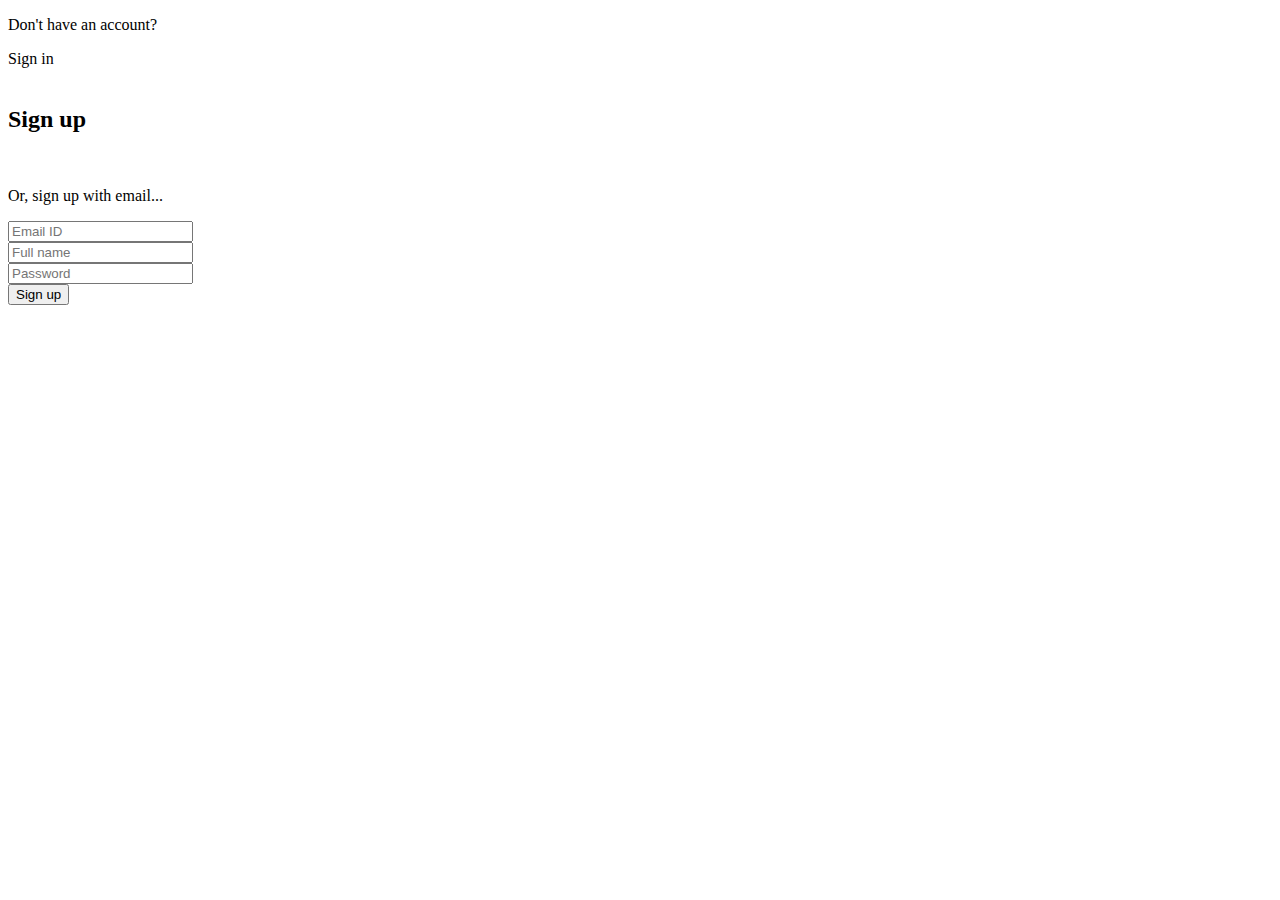
==== project_perangkat_lunak/index.html @ 409516b1 "update" ====
<!DOCTYPE html>
<html lang="en">
<head>
    <meta charset="UTF-8">
    <meta http-equiv="X-UA-Compatible" content="IE=edge">
    <meta name="viewport" content="width=device-width, initial-scale=1.0">
    <title>PROJECT PERANGKAT LUNAK</title>
    <link rel="stylesheet" href="style.css">
    <link rel="stylesheet" href="https://unicons.iconscout.com/release/v4.0.0/css/line.css">
</head>

<body>
    
    
    <!-- Sign In Form -->
    <!-- <div class="form-container sign-in-form">
        <div class="form-box sign-in-box">
            <h2>Login</h2>
            <form action="">
                <div class="field">
                    <i class="uil uil-at"></i>
                    <input type="email" placeholder="Email ID" id="EmailId" id="emailSignIn"/>
                </div>
                <div class="field">
                    <i class="uil uil-lock-alt"></i>
                    <input class="password-input" type="password" placeholder="Password" id="pwSignIn"/>
                    <div class="eye-btn"> <i class="uil uil-eye-slash"></i> </div>
                </div>
                <div class="forgot-link">
                    <a href="">Forgot Password</a>
                </div>
                <input class="submit-btn" type="button" value="Login" id="signIn">
            </form>
            <div class="login-options">
                <p class="text">Or, login with...</p>
                <div class="other-logins">
                    <a href=""> <img src="./img/google.png" alt=""></a>
                    <a href=""> <img src="./img/facebook.png" alt=""></a>
                </div>
            </div>
        </div>
        <div class="imgBox sign-in-imgBox">
            <div class="sliding-link">
                <p>Don't have an account?</p>
                <span class="sign-up-btn">Sign up</span>
            </div>
            <img src="./img/sign-in.png" alt="">
        </div>
    </div> -->


    <!-- Sign Up Form -->
    <div class="form-container sign-up-form">
        <div class="imgBox sign-up-imgBox">
            <div class="sliding-link">
                <p>Don't have an account?</p>
                <span class="sign-in-btn">Sign in</span>
            </div>
            <img src="./img/sign-up.png" alt="">
        </div>
        <div class="form-box sign-up-box">
            <h2>Sign up</h2>
            <div class="login-options">
                <div class="other-logins">
                    <a href=""> <img src="./img/google.png" alt=""></a>
                    <a href=""> <img src="./img/facebook.png" alt=""></a>
                </div>
                <p class="text">Or, sign up with email...</p>
            </div>

            <form action="">
                <div class="field">
                    <i class="uil uil-at"></i>
                    <input type="email" placeholder="Email ID" id="emailSignUp" />
                </div>
                <div class="field">
                    <i class="uil uil-user"></i>
                    <input type="text" placeholder="Full name" id="username" />
                </div>
                <div class="field">
                    <i class="uil uil-lock-alt"></i>
                    <input type="password" placeholder="Password" id="pwSignUp" />
                </div>
                
                <input class="submit-btn" type="button" value="Sign up" id="signUp">
            </form>
        </div>
    </div>

    <script src="./js/app.js"></script>
    <script type="module" src="./js/myscript.js"></script>
</body>
</html>
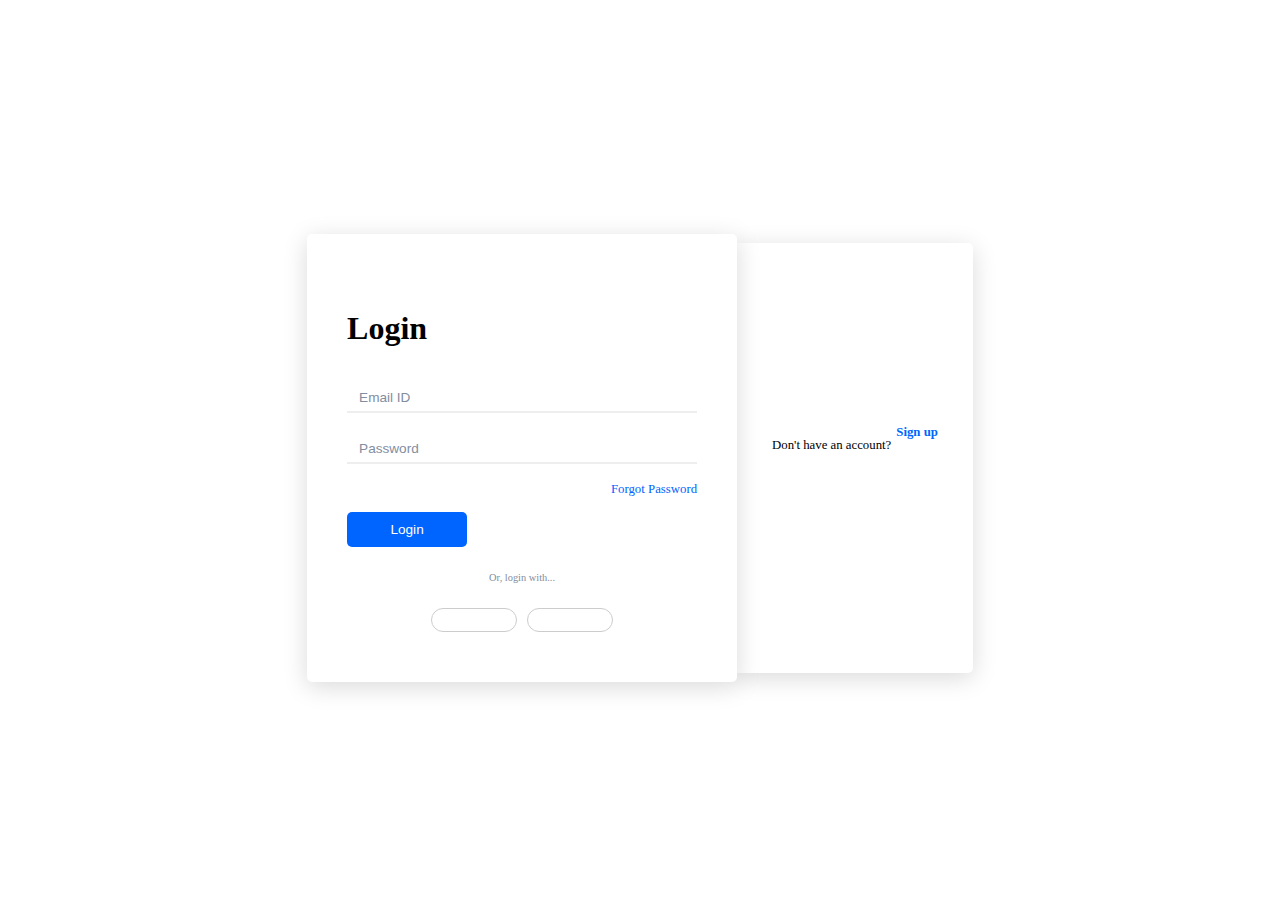
==== commit 249a1771: "update" ====
--- a/project_perangkat_lunak/index.html
+++ b/project_perangkat_lunak/index.html
@@ -13,7 +13,7 @@
     
     
     <!-- Sign In Form -->
-    <!-- <div class="form-container sign-in-form">
+    <div class="form-container sign-in-form">
         <div class="form-box sign-in-box">
             <h2>Login</h2>
             <form action="">
@@ -46,7 +46,7 @@
             </div>
             <img src="./img/sign-in.png" alt="">
         </div>
-    </div> -->
+    </div>
 
 
     <!-- Sign Up Form -->
--- a/project_perangkat_lunak/style.css
+++ b/project_perangkat_lunak/style.css
@@ -0,0 +1,271 @@
+@import url('https://fonts.googleapis.com/css2?family=Poppins:wght@100;200;300;400;500;600;700;800;900');
+
+/* *{
+    margin: 0;
+    padding: 0;
+    box-sizing: border-box;
+    font-family: 'Poppins', sans-serif;
+    
+} */
+
+body{
+    min-height: 100vh;
+    background: #fff;
+    display: flex;  
+    justify-content: center;
+    align-items: center;
+}
+
+.form-container{
+    position: absolute;
+    display: flex;
+    justify-content: center;
+    align-items: center;
+    font-size: 1rem;
+}
+
+.form-box{
+    z-index: 999;   
+    background: #fff;
+    box-shadow: 0 5px 25px rgb(0 0 0/15%);
+    width: 350px;   
+    padding: 50px 40px;
+    border-radius: 5px; 
+    overflow: hidden;
+}
+
+.form-box h2{
+    font-size: 2em;
+    margin-bottom: 40px;
+    font-weight: 700;
+}
+
+.form-box .field{
+    display: flex;
+    justify-content: center;    
+    align-items: center;    
+    border-bottom: 2px solid #eee;  
+    margin-bottom: 25px;
+}
+
+.form-box .field.active{  
+    border-bottom: 2px solid #0065ff;  
+    transition: 0.3s ease;
+}
+
+.form-box .field input{
+    border: none;
+    outline: none;
+    background: none;
+    width: 100%;    
+    font-size: 1em;
+    padding-bottom: 5px;
+}
+
+.form-box .field i{
+    color: #828da0;
+    font-size: 1.3em;
+    margin-right: 10px;
+    padding-bottom: 5px;
+}
+
+.form-box .field.active i{  
+    color: #0065ff;
+    transition: 0.3s ease;
+}
+
+::placeholder{
+    color: #828da0;
+    font-size: 0.85em;
+}
+
+.eye-btn{
+    cursor: pointer;
+    color: #0065;
+    transition: 0.3s ease;
+}
+
+.eye-btn i:hover{
+    color: #0065ff;
+    transition: 0.3s ease;
+}
+
+.forgot-link{
+    text-align: right;
+    transform: translateY(-10px);
+}
+
+.forgot-link a{
+    color: #0065ff;
+    font-size: 0.8em;   
+    text-decoration: none;
+    font-weight: 500;
+}
+
+.submit-btn{
+    background: #0065ff;
+    color: #fff;
+    border: none;
+    outline: none;
+    width: 120px;
+    padding: 10px 30px;
+    border-radius: 5px;
+    font-size: 0.85em;
+    font-weight: 500;
+    margin-top: 5px;
+    cursor: pointer;   
+}
+
+.login-options{
+    display: flex;
+    justify-content: center;
+    align-items: center;
+    flex-direction: column;
+}
+
+.login-options .text{
+    color: #828da0;
+    font-size: 0.65em;
+    margin: 25px 0; 
+}
+
+.other-logins{
+    display: flex;
+}
+
+.other-logins a{
+    border: 1px solid #ccc;
+    padding: 11px 32px;
+    border-radius: 12px;
+    display: flex;
+    justify-content: center;
+    align-items: center;
+    margin: 0 5px;
+    transition: border 0.3 ease;
+}
+
+.other-logins a:hover{
+    border: 1px solid #0065ff;
+}
+
+.other-logins a img{
+    width: 20px;
+}
+
+.imgBox img{
+    max-width: 300px;
+}
+
+.sliding-link{
+    display: flex;
+     font-size: 0.8em;
+     margin-bottom: 25px;
+ }
+ 
+ .sliding-link span{
+     color: #0065ff;
+     font-weight:  600;
+     margin-left: 5px;
+     cursor: pointer;
+ }
+ 
+ .imgBox{
+     z-index: 888;
+     display: flex;
+     justify-content: center;
+     align-items: center;
+     flex-direction: column;
+     background: #fff;
+     box-shadow: 0 5px 25px rgb(0 0 0/15%);
+     height: 400px;
+     padding: 15px 35px;
+ } 
+
+.sign-in-imgBox{
+    border-radius: 0 5px 5px 0;
+}
+
+.sign-up-imgBox{
+    border-radius: 5px 0 0 5px;
+}
+
+.sign-in-form.hide .sign-in-box{
+    transform: translateX(100%);
+    visibility: hidden;
+}
+
+.sign-in-form.hide .sign-in-imgBox{
+    transform: translateX(-100%);
+    visibility: hidden;
+}
+
+.sign-in-form.show .sign-in-box,
+.sign-in-form.show .sign-in-imgBox{
+    transform: translateX(0);
+    visibility: visible;
+    transition: 0.5s ease;
+}
+
+.sign-up-form .sign-up-imgBox{
+    transform: translateX(100%);
+    visibility: hidden;
+}
+
+.sign-up-form .sign-up-box{
+    transform: translateX(-100%);
+    visibility: hidden;
+}
+
+.sign-up-form.show .sign-up-imgBox,
+.sign-up-form.show .sign-up-box{
+    transform: translateX(0);
+    visibility: visible;
+    transition: 0.5s ease;
+}
+
+@media screen and (max-width: 735px){
+    .form-container {
+     flex-direction: column;
+     top: 0;
+     overflow: hidden;
+     padding: 30px;
+    } 
+ 
+    .form-box{
+    box-shadow: none;
+    padding: 0; 
+    }
+ 
+    .imgBox img{
+    max-width: 45%;
+    min-width: 180px;
+    }
+ 
+    .imgBox {
+    box-shadow: none;
+    width: 100%;
+    height: auto;
+    padding: 35px 35px 15px;
+    }
+ 
+    .sign-up-form{
+    display: none;
+    }
+}
+ 
+@media screen and (max-width:450px){
+    .form-container{
+        font-size: 0.9rem;
+    }
+ 
+    .form-box{
+        width: 100%;
+    }
+}
+ 
+@media screen and (max-width:325px){
+    .other-logins a{
+        padding: 9px 25px;
+        margin: 0 3 px;
+    }
+}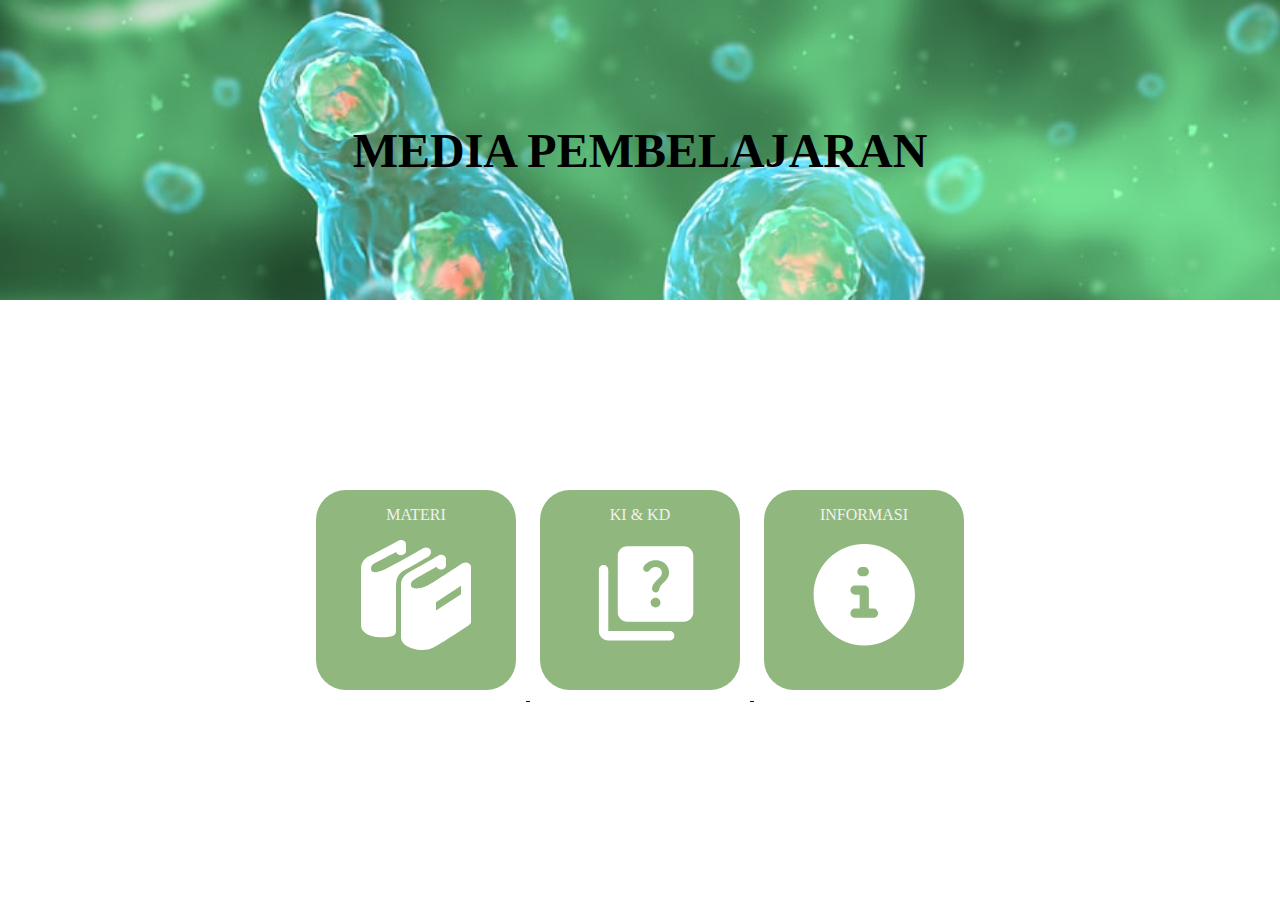
==== commit 82c0c76d: "update" ====
--- a/project_perangkat_lunak/index.html
+++ b/project_perangkat_lunak/index.html
@@ -4,90 +4,82 @@
     <meta charset="UTF-8">
     <meta http-equiv="X-UA-Compatible" content="IE=edge">
     <meta name="viewport" content="width=device-width, initial-scale=1.0">
-    <title>PROJECT PERANGKAT LUNAK</title>
-    <link rel="stylesheet" href="style.css">
-    <link rel="stylesheet" href="https://unicons.iconscout.com/release/v4.0.0/css/line.css">
+    <link rel="stylesheet" href="./css/styledashboard.css">
+    <link rel="preconnect" href="https://fonts.googleapis.com">
+    <link rel="preconnect" href="https://fonts.gstatic.com" crossorigin>
+    <title>Admin</title>
 </head>
 
 <body>
-    
-    
-    <!-- Sign In Form -->
-    <div class="form-container sign-in-form">
-        <div class="form-box sign-in-box">
-            <h2>Login</h2>
-            <form action="">
-                <div class="field">
-                    <i class="uil uil-at"></i>
-                    <input type="email" placeholder="Email ID" id="EmailId" id="emailSignIn"/>
-                </div>
-                <div class="field">
-                    <i class="uil uil-lock-alt"></i>
-                    <input class="password-input" type="password" placeholder="Password" id="pwSignIn"/>
-                    <div class="eye-btn"> <i class="uil uil-eye-slash"></i> </div>
-                </div>
-                <div class="forgot-link">
-                    <a href="">Forgot Password</a>
-                </div>
-                <input class="submit-btn" type="button" value="Login" id="signIn">
-            </form>
-            <div class="login-options">
-                <p class="text">Or, login with...</p>
-                <div class="other-logins">
-                    <a href=""> <img src="./img/google.png" alt=""></a>
-                    <a href=""> <img src="./img/facebook.png" alt=""></a>
-                </div>
-            </div>
-        </div>
-        <div class="imgBox sign-in-imgBox">
-            <div class="sliding-link">
-                <p>Don't have an account?</p>
-                <span class="sign-up-btn">Sign up</span>
-            </div>
-            <img src="./img/sign-in.png" alt="">
-        </div>
-    </div>
+<!-- <div id="header">
+    <img src="./img/pembelahan_sel.jpg" class="imgheader">
+</div> -->
 
+<header>
+	<b>MEDIA PEMBELAJARAN</b>
+</header>
 
-    <!-- Sign Up Form -->
-    <div class="form-container sign-up-form">
-        <div class="imgBox sign-up-imgBox">
-            <div class="sliding-link">
-                <p>Don't have an account?</p>
-                <span class="sign-in-btn">Sign in</span>
-            </div>
-            <img src="./img/sign-up.png" alt="">
-        </div>
-        <div class="form-box sign-up-box">
-            <h2>Sign up</h2>
-            <div class="login-options">
-                <div class="other-logins">
-                    <a href=""> <img src="./img/google.png" alt=""></a>
-                    <a href=""> <img src="./img/facebook.png" alt=""></a>
-                </div>
-                <p class="text">Or, sign up with email...</p>
-            </div>
+<div class="icon">
+	<nav>
+		<a href="#">
+			<div class="tombol">
+				<p>MATERI</p>
+				<img src="./img/materi.svg" width="110" height="110">
+			</div>
+		</a>
+	
+		<a href="#">
+		<div class="tombol">
+			<p>KI & KD</p>
+			<img src="./img/ki_kd.svg" width="110" height="110">
+		</div>	
+		</a>
+	
+		<a href="#"> 
+			<div class="tombol">
+				<p>INFORMASI</p>
+				<img src="./img/informasi.svg" width="110" height="110">
+			</div>
+			
+		</a>
+	</nav>
+	
+</div>
 
-            <form action="">
-                <div class="field">
-                    <i class="uil uil-at"></i>
-                    <input type="email" placeholder="Email ID" id="emailSignUp" />
-                </div>
-                <div class="field">
-                    <i class="uil uil-user"></i>
-                    <input type="text" placeholder="Full name" id="username" />
-                </div>
-                <div class="field">
-                    <i class="uil uil-lock-alt"></i>
-                    <input type="password" placeholder="Password" id="pwSignUp" />
-                </div>
-                
-                <input class="submit-btn" type="button" value="Sign up" id="signUp">
-            </form>
-        </div>
-    </div>
+<!-- <div id="footer">
+	<nav>
+		<ul>
+			<a href="PROYEK/Materi.html"><li>
+				<div class="ef">
+					<div id="lingkaran1">
+                    <br><b>MATERI</b>
+					<img src="./img/materi.svg" width="120" height="120"/>
+					</div>
+				</div>
+			</li></a>
+			
+			<a href="PROYEK/KIKD.html"><li>
+				<div class="ef">
+				<div id="lingkaran2">
+                <b>KI & KD</b>
+				<img src="./img/ki_kd.svg" width="120" height="120" style="margin-top:10px"/>
+				</div>
+			</div>
+			</li></a>
+			
+			<a href="PROYEK/Informasi.html"><li>
+				<div class="ef">
+				<div id="lingkaran3">
+                <b>INFORMASI</b>
+				<img src="./img/informasi.svg" width="120" height="120"style="margin-top:10px"/>
+				</div>
+			</div>
+			</li></a>
+		</ul>
+	</nav>
+</div> -->
 
-    <script src="./js/app.js"></script>
-    <script type="module" src="./js/myscript.js"></script>
+</body>
+</html>
 </body>
 </html>--- a/project_perangkat_lunak/css/styledashboard.css
+++ b/project_perangkat_lunak/css/styledashboard.css
@@ -0,0 +1,244 @@
+/* *{
+    margin: 0;
+    padding: 0;
+}
+body{
+    background-color: rgba(135, 206, 235, 0.5);
+}
+
+#footer
+{
+background	: rgba(135, 206, 235, 0.5);
+font-size	: 1.5em;
+text-align	: center;
+padding-top	: 1px;
+height		: 310px;
+font-family: 'Berkshire Swash', cursive;
+
+
+}
+#lingkaran1{
+width		: 200px;
+height		: 200px;
+background	: rgba(123, 103, 238, 0.8);
+border-radius : 20%;
+margin-left	: 200px;
+float		:left;
+color		: black;
+margin-top  : 35px;
+}
+
+#lingkaran2{
+width		: 200px;
+height		: 200px;
+background	: rgba(123, 103, 238, 0.8);
+border-radius : 20%;
+margin-left	: 450px;
+float		:center;
+color		: black;
+margin-top  : 35px;
+}
+
+#lingkaran3{
+width		: 200px;
+height		: 200px;
+background	: rgba(123, 103, 238, 0.8);
+border-radius : 20%;
+margin-right: -800px;
+float		: right;
+color		: black;
+margin-top  : 35px;
+}
+
+nav{
+width		: 50%;
+height		: 30px;
+}
+
+nav ul li{
+width		: 15%;
+height		: 30px;
+float		: left;
+list-style	: none;
+text-align	: center;
+
+}
+
+.ef{
+    -webkit-transition:all .6s cubic-bezier(.165,.84,.44,1);
+    transition:all .6s cubic-bezier(.165,.84,.44,1)
+}
+.ef::after{
+    content:"";
+    position:absolute;
+    z-index:-1;
+    top:0;
+    left:0;
+    width:100%;
+    height:100%;
+    opacity:0;
+    -webkit-transition:all .6s cubic-bezier(.165,.84,.44,1);
+    transition:all .6s cubic-bezier(.165,.84,.44,1)}
+.ef:hover{
+    -webkit-transform:scale(1.1,1.1);
+    transform:scale(1.1,1.1)}
+.ef:hover::after{opacity:1}
+
+@media screen and (max-width:1000px) {
+    body{
+        overflow: auto;
+    }
+    #header {
+      float: none;
+      position: static;
+      margin: auto;
+      width: fit-content;
+      
+    }
+    #footer
+    {
+    height: 800px;
+
+    }
+    #lingkaran1{
+        width		: 200px;
+        height		: 200px;
+        margin-left: 100px;
+        
+        }
+        
+    #lingkaran2{
+        width		: 200px;
+        height		: 200px;
+        margin-top: 280px;
+        margin-left: 70px;
+        }
+        
+    #lingkaran3{
+        width		: 200px;
+        height		: 200px;
+        margin-top: 530px;
+        margin-right: -205px;
+        }
+    .imgheader{
+            width: 100%;
+            height: 50%;
+        }
+  }
+   */
+
+body{
+    margin: 0;
+    padding: 0;
+}
+
+header{
+    width: 100%;
+    height: 300px;
+    display: flex;
+    justify-content: center;
+    align-items: center;
+    background: black;
+    background-image: url("/project_perangkat_lunak/img/pembelahan_sel.jpg");
+    background-size: cover;
+}
+
+b{
+    font-size	: 3em;
+    justify-content: center;
+    align-items: center;
+    position:absolute;
+}
+
+nav{
+    width: 100%;
+    height: 250px;
+}
+
+.icon{
+    position: absolute;
+    top: 65%;
+    transform: translateY(-50%);
+    width: 100%;
+    text-align: center;
+}
+
+.tombol{
+    display: inline-block;
+    width: 200px;
+    height: 200px;
+    background-color: #90B77D;
+    margin: 10px;
+    margin-top: 30px;
+    border-radius: 15%;
+    box-sizing: 0 5px 15px -5px #00000070;
+    overflow: hidden;
+    position: relative;
+    color: #f1f1f1;
+}
+
+.tombol img{
+    transition: 0.2s linear;
+    font-size: 26px;
+    line-height: 90px;
+}
+
+.tombol:hover img{
+    transform: scale(1.3);
+    color: #f1f1f1;
+}
+
+@media screen and (max-width:1000px) {
+    body{
+        overflow: auto;
+    }
+
+    #header {
+        float: none;
+        position: static;
+        margin: auto;
+        width: fit-content;
+    }
+
+    #footer{
+        height: 800px;
+    }
+
+    .imgheader{
+        width: 100%;
+        height: 50%;
+
+    }
+}
+
+/* .tombol::before{
+    content: "";
+    position: absolute;
+    width: 120px;
+    height: 120px;
+    left: -110%;
+    top: 90%;
+    transform: rotate(45deg);
+    background: #90B77D;
+}
+
+.tombol:hover::before{
+    left: -10%;
+    top: -10%;
+    animation: aaa 0.7s 1;
+}  */
+
+/* @keyframes aaa {
+    0%{
+    left: -110%;
+    top: 90%;
+    }
+    50%{
+    left: -10%;
+    top: -30%;   
+    }
+    100%{
+        left: -10%;
+        top: -10%;   
+        }
+} */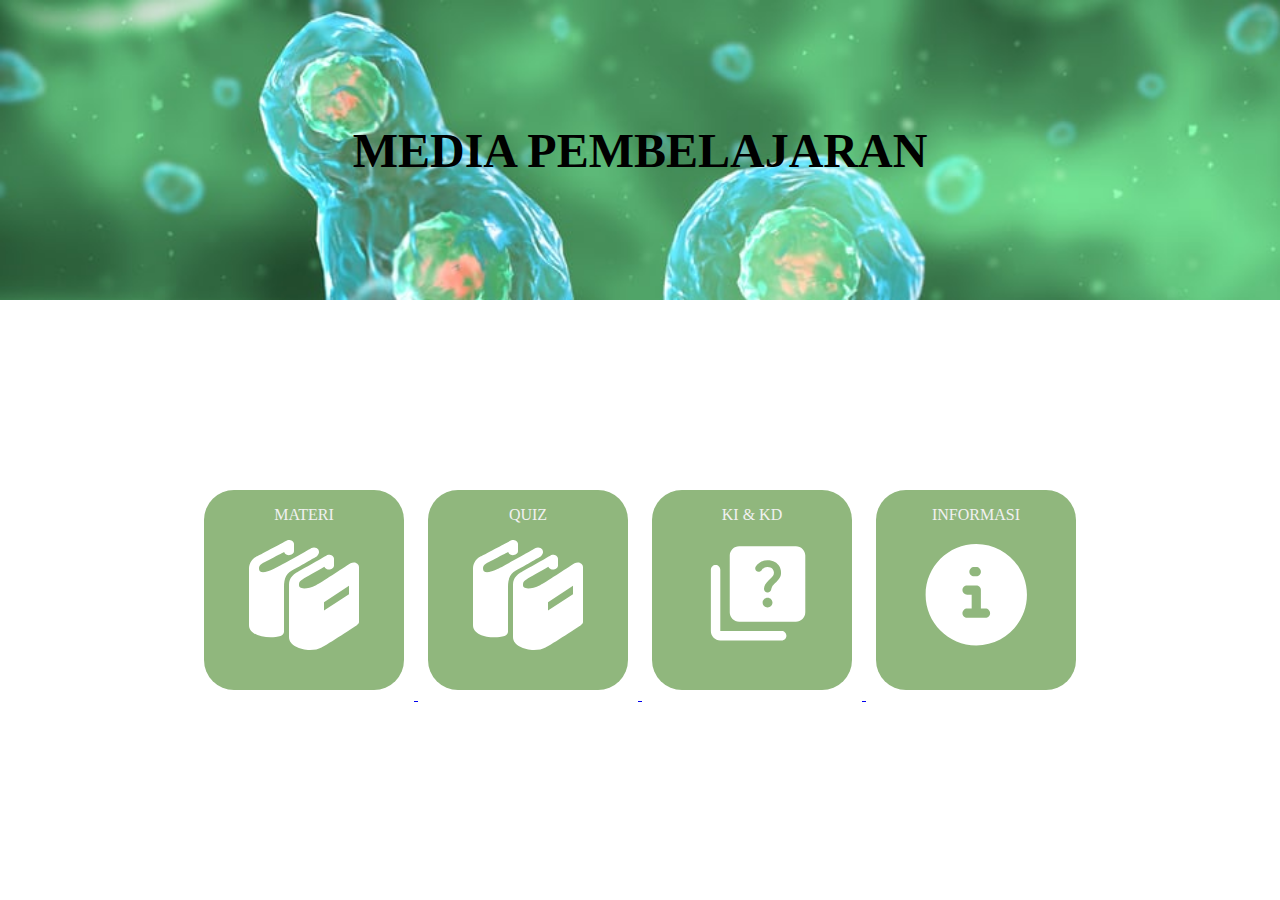
==== commit 940a7725: "update" ====
--- a/project_perangkat_lunak/index.html
+++ b/project_perangkat_lunak/index.html
@@ -21,26 +21,32 @@
 
 <div class="icon">
 	<nav>
-		<a href="#">
+		<a href="./html/materi.html">
 			<div class="tombol">
 				<p>MATERI</p>
 				<img src="./img/materi.svg" width="110" height="110">
 			</div>
 		</a>
+
+		<a href="./html/login.html">
+			<div class="tombol">
+				<p>QUIZ</p>
+				<img src="./img/materi.svg" width="110" height="110">
+			</div>
+		</a>
 	
-		<a href="#">
+		<a href="./html/ki_kd.html">
 		<div class="tombol">
 			<p>KI & KD</p>
 			<img src="./img/ki_kd.svg" width="110" height="110">
 		</div>	
 		</a>
 	
-		<a href="#"> 
+		<a href="./html/informasi.html"> 
 			<div class="tombol">
 				<p>INFORMASI</p>
 				<img src="./img/informasi.svg" width="110" height="110">
 			</div>
-			
 		</a>
 	</nav>
 	
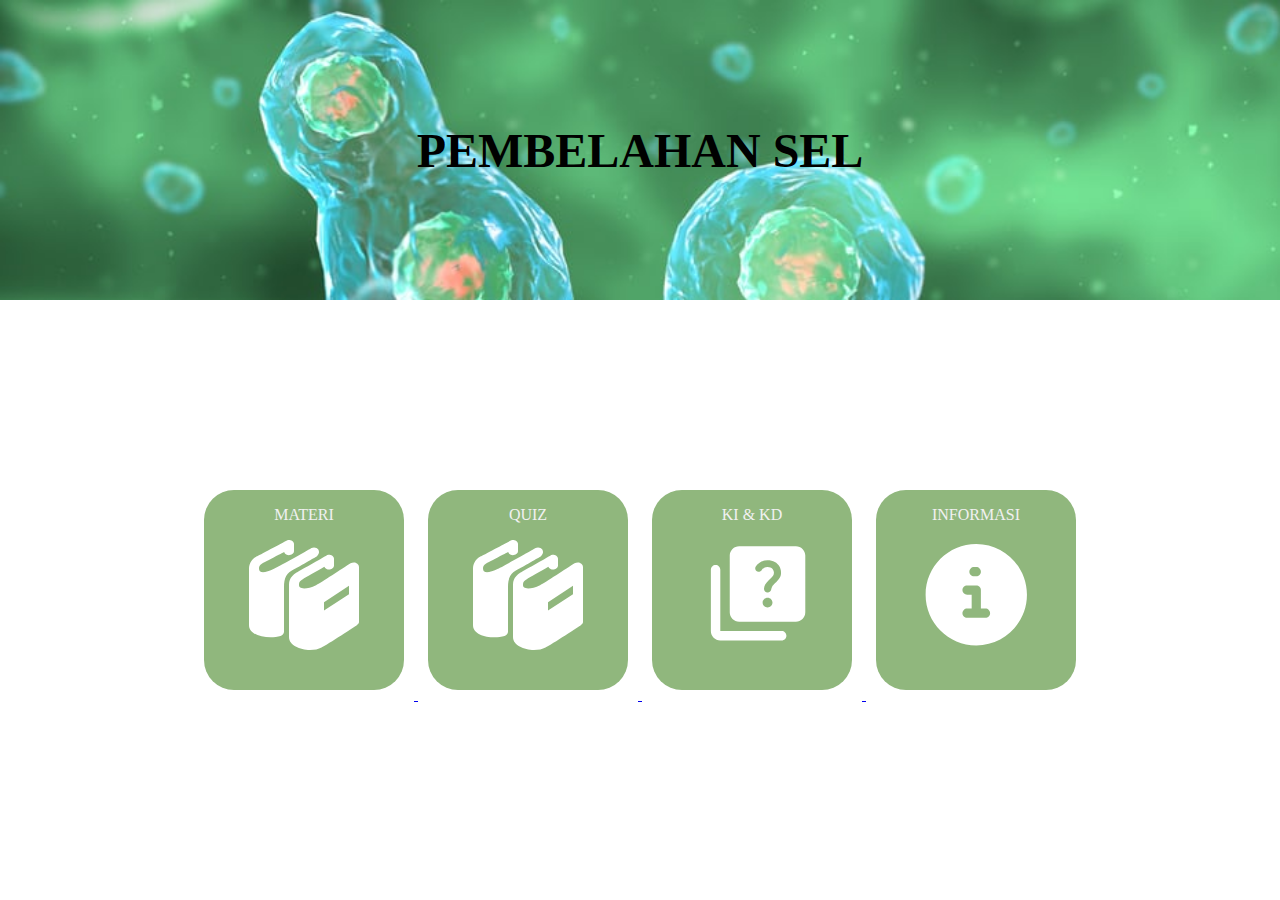
==== commit 4ac82bf1: "update" ====
--- a/project_perangkat_lunak/index.html
+++ b/project_perangkat_lunak/index.html
@@ -16,8 +16,9 @@
 </div> -->
 
 <header>
-	<b>MEDIA PEMBELAJARAN</b>
+	<b>PEMBELAHAN SEL</b>
 </header>
+
 
 <div class="icon">
 	<nav>
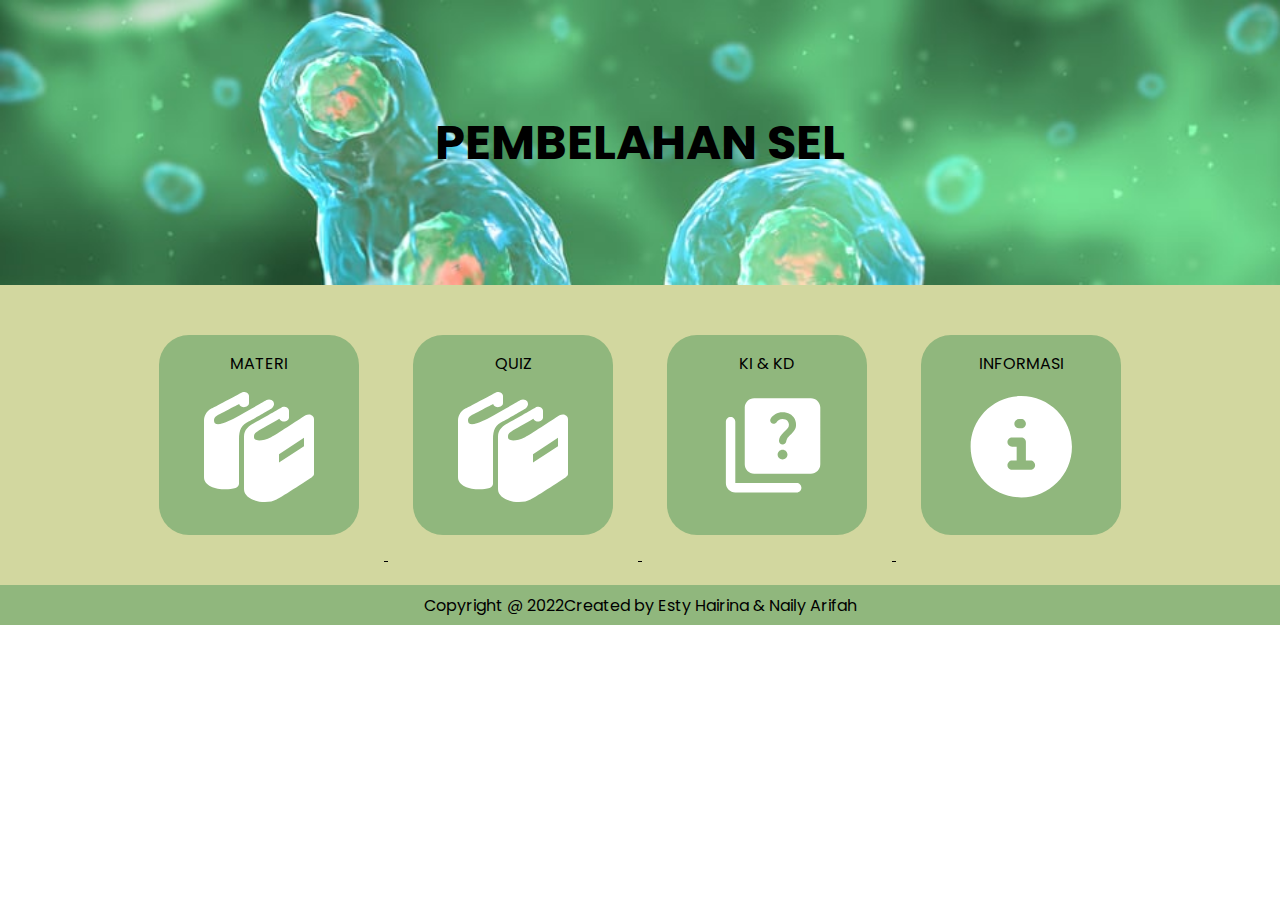
==== commit 1776bbcb: "update esty" ====
--- a/project_perangkat_lunak/index.html
+++ b/project_perangkat_lunak/index.html
@@ -4,87 +4,98 @@
     <meta charset="UTF-8">
     <meta http-equiv="X-UA-Compatible" content="IE=edge">
     <meta name="viewport" content="width=device-width, initial-scale=1.0">
-    <link rel="stylesheet" href="./css/styledashboard.css">
-    <link rel="preconnect" href="https://fonts.googleapis.com">
-    <link rel="preconnect" href="https://fonts.gstatic.com" crossorigin>
-    <title>Admin</title>
+    <link rel="stylesheet" href="./css/style.css">
+	<link href="https://cdn.jsdelivr.net/npm/bootstrap@5.2.2/dist/css/bootstrap.min.css" rel="stylesheet" integrity="sha384-Zenh87qX5JnK2Jl0vWa8Ck2rdkQ2Bzep5IDxbcnCeuOxjzrPF/et3URy9Bv1WTRi" crossorigin="anonymous">
+    <title>PROECT PERANGKAT LUNAK</title>
+
 </head>
 
 <body>
-<!-- <div id="header">
-    <img src="./img/pembelahan_sel.jpg" class="imgheader">
-</div> -->
+	<div>
+		<header>
+			<b class="judul">PEMBELAHAN SEL</b>
+		</header>
+		
+		<nav>
+			<a href="./html/materi.html">
+				<div class="tombol">
+					<p>MATERI</p>
+					<img src="./img/materi.svg" width="110" height="110">
+				</div>
+			</a>
+		
+			<a href="./html/login.html">
+				<div class="tombol">
+					<p>QUIZ</p>
+					<img src="./img/materi.svg" width="110" height="110">
+				</div>
+			</a>
+			
+			<a href="./html/ki_kd.html">
+			<div class="tombol">
+				<p>KI & KD</p>
+				<img src="./img/ki_kd.svg" width="110" height="110">
+			</div>	
+			</a>
+		
+			<a href="./html/informasi.html"> 
+				<div class="tombol">
+					<p>INFORMASI</p>
+					<img src="./img/informasi.svg" width="110" height="110">
+				</div>
+			</a>
+		</nav>
+		
+		<footer>
+			<p>Copyright @ 2022</p>
+			<p>Created by Esty Hairina & Naily Arifah</p>
+		</footer>
+	</div>
 
-<header>
-	<b>PEMBELAHAN SEL</b>
-</header>
-
-
-<div class="icon">
-	<nav>
-		<a href="./html/materi.html">
-			<div class="tombol">
-				<p>MATERI</p>
-				<img src="./img/materi.svg" width="110" height="110">
-			</div>
-		</a>
-
-		<a href="./html/login.html">
-			<div class="tombol">
-				<p>QUIZ</p>
-				<img src="./img/materi.svg" width="110" height="110">
-			</div>
-		</a>
-	
-		<a href="./html/ki_kd.html">
-		<div class="tombol">
-			<p>KI & KD</p>
-			<img src="./img/ki_kd.svg" width="110" height="110">
-		</div>	
-		</a>
-	
-		<a href="./html/informasi.html"> 
-			<div class="tombol">
-				<p>INFORMASI</p>
-				<img src="./img/informasi.svg" width="110" height="110">
-			</div>
-		</a>
-	</nav>
-	
-</div>
-
-<!-- <div id="footer">
-	<nav>
-		<ul>
-			<a href="PROYEK/Materi.html"><li>
-				<div class="ef">
-					<div id="lingkaran1">
-                    <br><b>MATERI</b>
-					<img src="./img/materi.svg" width="120" height="120"/>
+	<!-- <div class="card text-center">
+		<div class="card-header">
+			<header>
+				<b class="judul">PEMBELAHAN SEL</b>
+			</header>
+		</div>
+		<div class="card-body">
+			<nav>
+				<a href="./html/materi.html">
+					<div class="tombol">
+						<p>MATERI</p>
+						<img src="./img/materi.svg" width="110" height="110">
 					</div>
-				</div>
-			</li></a>
+				</a>
 			
-			<a href="PROYEK/KIKD.html"><li>
-				<div class="ef">
-				<div id="lingkaran2">
-                <b>KI & KD</b>
-				<img src="./img/ki_kd.svg" width="120" height="120" style="margin-top:10px"/>
-				</div>
-			</div>
-			</li></a>
+				<a href="./html/login.html">
+					<div class="tombol">
+						<p>QUIZ</p>
+						<img src="./img/materi.svg" width="110" height="110">
+					</div>
+				</a>
+				
+				<a href="./html/ki_kd.html">
+				<div class="tombol">
+					<p>KI & KD</p>
+					<img src="./img/ki_kd.svg" width="110" height="110">
+				</div>	
+				</a>
 			
-			<a href="PROYEK/Informasi.html"><li>
-				<div class="ef">
-				<div id="lingkaran3">
-                <b>INFORMASI</b>
-				<img src="./img/informasi.svg" width="120" height="120"style="margin-top:10px"/>
-				</div>
-			</div>
-			</li></a>
-		</ul>
-	</nav>
-</div> -->
+				<a href="./html/informasi.html"> 
+					<div class="tombol">
+						<p>INFORMASI</p>
+						<img src="./img/informasi.svg" width="110" height="110">
+					</div>
+				</a>
+			</nav>
+		</div>
+		<div class="card-footer text-muted">
+			<footer>
+				<p>Copyright @ 2022</p>
+				<p>Created by Esty Hairina & Naily Arifah</p>
+			</footer>
+		</div>
+	  </div> -->
 
 </body>
 </html>
--- a/project_perangkat_lunak/css/style.css
+++ b/project_perangkat_lunak/css/style.css
@@ -0,0 +1,133 @@
+@import url('https://fonts.googleapis.com/css2?family=Poppins:wght@100;200;300;400;500;600;700;800;900');
+*{
+    box-sizing: border-box;
+    font-family: 'Poppins', sans-serif; 
+    color: black;  
+}
+
+body{
+    margin: 0;
+    padding: 0;
+    display: block;
+}
+
+header{
+    width: 100%;
+    height: 285px;
+    display: flex;
+    justify-content: center;
+    align-items: center;
+    background: black;
+    background-image: url("/project_perangkat_lunak/img/pembelahan_sel.jpg");
+    background-size: cover;
+}
+
+nav{
+    width: 100%;
+    height: 300px;
+    align-items: center;
+    text-align: center;
+    background: #D2D79F;
+}
+
+footer{
+    width: 100%;
+    height: 40px;
+    display: flex;
+    justify-content: center;
+    align-items: center;
+    background: #90B77D;
+}
+
+/* p{
+    color: black;
+} */
+
+.judul{
+    font-size	: 3em;
+    justify-content: center;
+    align-items: center;
+    position:absolute;
+}
+
+.tombol{
+    display: inline-block;
+    width: 200px;
+    height: 200px;
+    background-color: #90B77D;
+    margin: 25px;
+    margin-top: 50px;
+    border-radius: 15%;
+    overflow: hidden;
+    position: relative;
+    color: #f1f1f1;
+}
+
+.tombol img{
+    transition: 0.2s linear;
+    font-size: 26px;
+    line-height: 90px;
+}
+
+.tombol:hover img{
+    transform: scale(1.3);
+    color: #f1f1f1;
+}
+
+@media screen and (max-width:1000px) {
+    body{
+        overflow: auto;
+    }
+
+    #header {
+        float: none;
+        position: static;
+        margin: auto;
+        width: fit-content;
+    }
+
+    #nav{
+        margin: auto;
+    }
+
+    #footer{
+        height: 800px;
+    }
+
+    .imgheader{
+        width: 100%;
+        height: 50%;
+    }
+}
+
+/* .tombol::before{
+    content: "";
+    position: absolute;
+    width: 120px;
+    height: 120px;
+    left: -110%;
+    top: 90%;
+    transform: rotate(45deg);
+    background: #90B77D;
+}
+
+.tombol:hover::before{
+    left: -10%;
+    top: -10%;
+    animation: aaa 0.7s 1;
+}  */
+
+/* @keyframes aaa {
+    0%{
+    left: -110%;
+    top: 90%;
+    }
+    50%{
+    left: -10%;
+    top: -30%;   
+    }
+    100%{
+        left: -10%;
+        top: -10%;   
+        }
+} */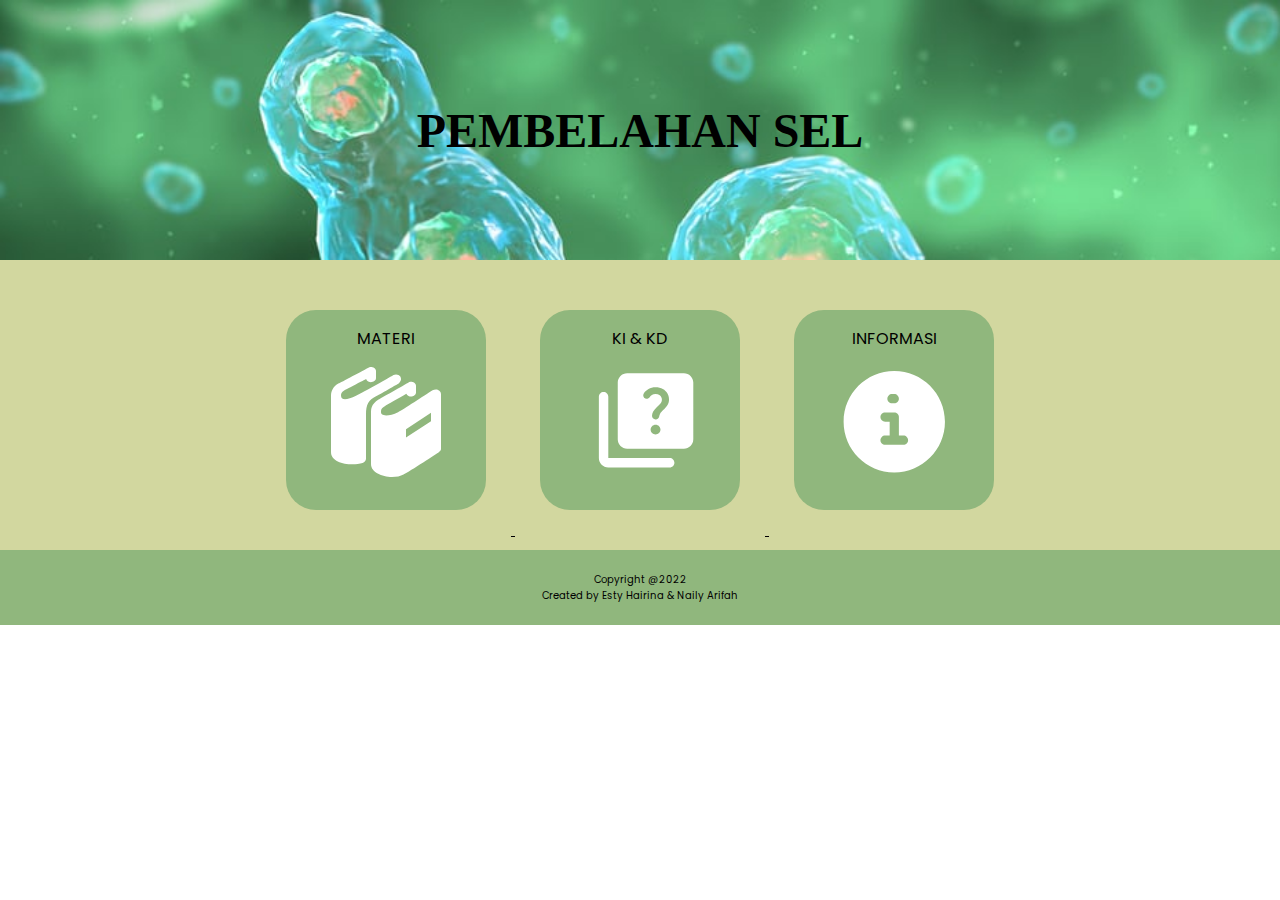
==== commit 5a74db12: "update" ====
--- a/project_perangkat_lunak/index.html
+++ b/project_perangkat_lunak/index.html
@@ -21,34 +21,36 @@
 				<div class="tombol">
 					<p>MATERI</p>
 					<img src="./img/materi.svg" width="110" height="110">
+					
 				</div>
 			</a>
+			
 		
-			<a href="./html/login.html">
+			 <!-- <a href="./html/login.html">
 				<div class="tombol">
 					<p>QUIZ</p>
 					<img src="./img/materi.svg" width="110" height="110">
 				</div>
+			</a> -->
+			
+			<a href="./html/ki_kd.html">
+				<div class="tombol">
+					<p>KI & KD</p>
+					<img src="./img/ki_kd.svg" width="110" height="110">
+				</div>	
 			</a>
 			
-			<a href="./html/ki_kd.html">
-			<div class="tombol">
-				<p>KI & KD</p>
-				<img src="./img/ki_kd.svg" width="110" height="110">
-			</div>	
-			</a>
-		
-			<a href="./html/informasi.html"> 
+			<a href="./html/informasi.html">
 				<div class="tombol">
 					<p>INFORMASI</p>
 					<img src="./img/informasi.svg" width="110" height="110">
 				</div>
 			</a>
+			
 		</nav>
 		
 		<footer>
-			<p>Copyright @ 2022</p>
-			<p>Created by Esty Hairina & Naily Arifah</p>
+			<p style="font-size: 10px;">Copyright @2022 <br> Created by Esty Hairina & Naily Arifah</p>
 		</footer>
 	</div>
 
--- a/project_perangkat_lunak/css/style.css
+++ b/project_perangkat_lunak/css/style.css
@@ -13,18 +13,17 @@
 
 header{
     width: 100%;
-    height: 285px;
+    height: 260px;
     display: flex;
     justify-content: center;
     align-items: center;
-    background: black;
     background-image: url("/project_perangkat_lunak/img/pembelahan_sel.jpg");
     background-size: cover;
 }
 
 nav{
     width: 100%;
-    height: 300px;
+    height: 290px;
     align-items: center;
     text-align: center;
     background: #D2D79F;
@@ -32,22 +31,20 @@
 
 footer{
     width: 100%;
-    height: 40px;
-    display: flex;
+    height: 75px;
+    display: inline-flex;
     justify-content: center;
     align-items: center;
+    text-align: center;
     background: #90B77D;
 }
-
-/* p{
-    color: black;
-} */
 
 .judul{
     font-size	: 3em;
     justify-content: center;
     align-items: center;
     position:absolute;
+    font-family: 'Alegreya';
 }
 
 .tombol{
@@ -65,7 +62,7 @@
 
 .tombol img{
     transition: 0.2s linear;
-    font-size: 26px;
+    font-size: 90px;
     line-height: 90px;
 }
 
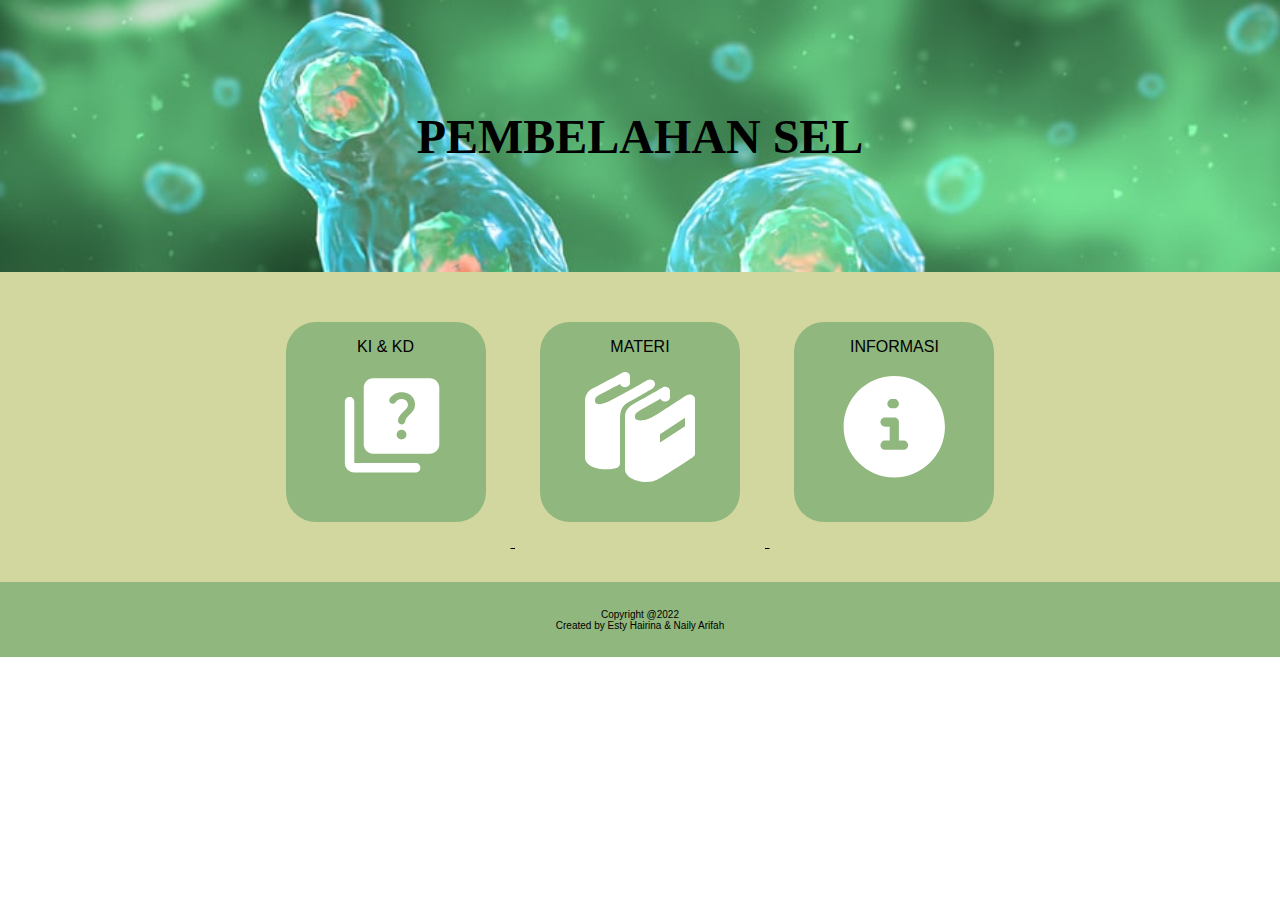
==== commit f3de23e7: "update index esty" ====
--- a/project_perangkat_lunak/index.html
+++ b/project_perangkat_lunak/index.html
@@ -17,6 +17,13 @@
 		</header>
 		
 		<nav>
+			<a href="./html/ki_kd.html">
+				<div class="tombol">
+					<p>KI & KD</p>
+					<img src="./img/ki_kd.svg" width="110" height="110">
+				</div>	
+			</a>
+
 			<a href="./html/materi.html">
 				<div class="tombol">
 					<p>MATERI</p>
@@ -25,28 +32,12 @@
 				</div>
 			</a>
 			
-		
-			 <!-- <a href="./html/login.html">
-				<div class="tombol">
-					<p>QUIZ</p>
-					<img src="./img/materi.svg" width="110" height="110">
-				</div>
-			</a> -->
-			
-			<a href="./html/ki_kd.html">
-				<div class="tombol">
-					<p>KI & KD</p>
-					<img src="./img/ki_kd.svg" width="110" height="110">
-				</div>	
-			</a>
-			
 			<a href="./html/informasi.html">
 				<div class="tombol">
 					<p>INFORMASI</p>
 					<img src="./img/informasi.svg" width="110" height="110">
 				</div>
 			</a>
-			
 		</nav>
 		
 		<footer>
@@ -54,51 +45,6 @@
 		</footer>
 	</div>
 
-	<!-- <div class="card text-center">
-		<div class="card-header">
-			<header>
-				<b class="judul">PEMBELAHAN SEL</b>
-			</header>
-		</div>
-		<div class="card-body">
-			<nav>
-				<a href="./html/materi.html">
-					<div class="tombol">
-						<p>MATERI</p>
-						<img src="./img/materi.svg" width="110" height="110">
-					</div>
-				</a>
-			
-				<a href="./html/login.html">
-					<div class="tombol">
-						<p>QUIZ</p>
-						<img src="./img/materi.svg" width="110" height="110">
-					</div>
-				</a>
-				
-				<a href="./html/ki_kd.html">
-				<div class="tombol">
-					<p>KI & KD</p>
-					<img src="./img/ki_kd.svg" width="110" height="110">
-				</div>	
-				</a>
-			
-				<a href="./html/informasi.html"> 
-					<div class="tombol">
-						<p>INFORMASI</p>
-						<img src="./img/informasi.svg" width="110" height="110">
-					</div>
-				</a>
-			</nav>
-		</div>
-		<div class="card-footer text-muted">
-			<footer>
-				<p>Copyright @ 2022</p>
-				<p>Created by Esty Hairina & Naily Arifah</p>
-			</footer>
-		</div>
-	  </div> -->
-
 </body>
 </html>
 </body>
--- a/project_perangkat_lunak/css/style.css
+++ b/project_perangkat_lunak/css/style.css
@@ -1,7 +1,7 @@
 @import url('https://fonts.googleapis.com/css2?family=Poppins:wght@100;200;300;400;500;600;700;800;900');
 *{
     box-sizing: border-box;
-    font-family: 'Poppins', sans-serif; 
+    font-family: 'Poppisns', sans-serif; 
     color: black;  
 }
 
@@ -13,7 +13,7 @@
 
 header{
     width: 100%;
-    height: 260px;
+    height: 272px;
     display: flex;
     justify-content: center;
     align-items: center;
@@ -23,7 +23,7 @@
 
 nav{
     width: 100%;
-    height: 290px;
+    height: 310px;
     align-items: center;
     text-align: center;
     background: #D2D79F;
@@ -67,7 +67,7 @@
 }
 
 .tombol:hover img{
-    transform: scale(1.3);
+    transform: scale(1.2);
     color: #f1f1f1;
 }
 
